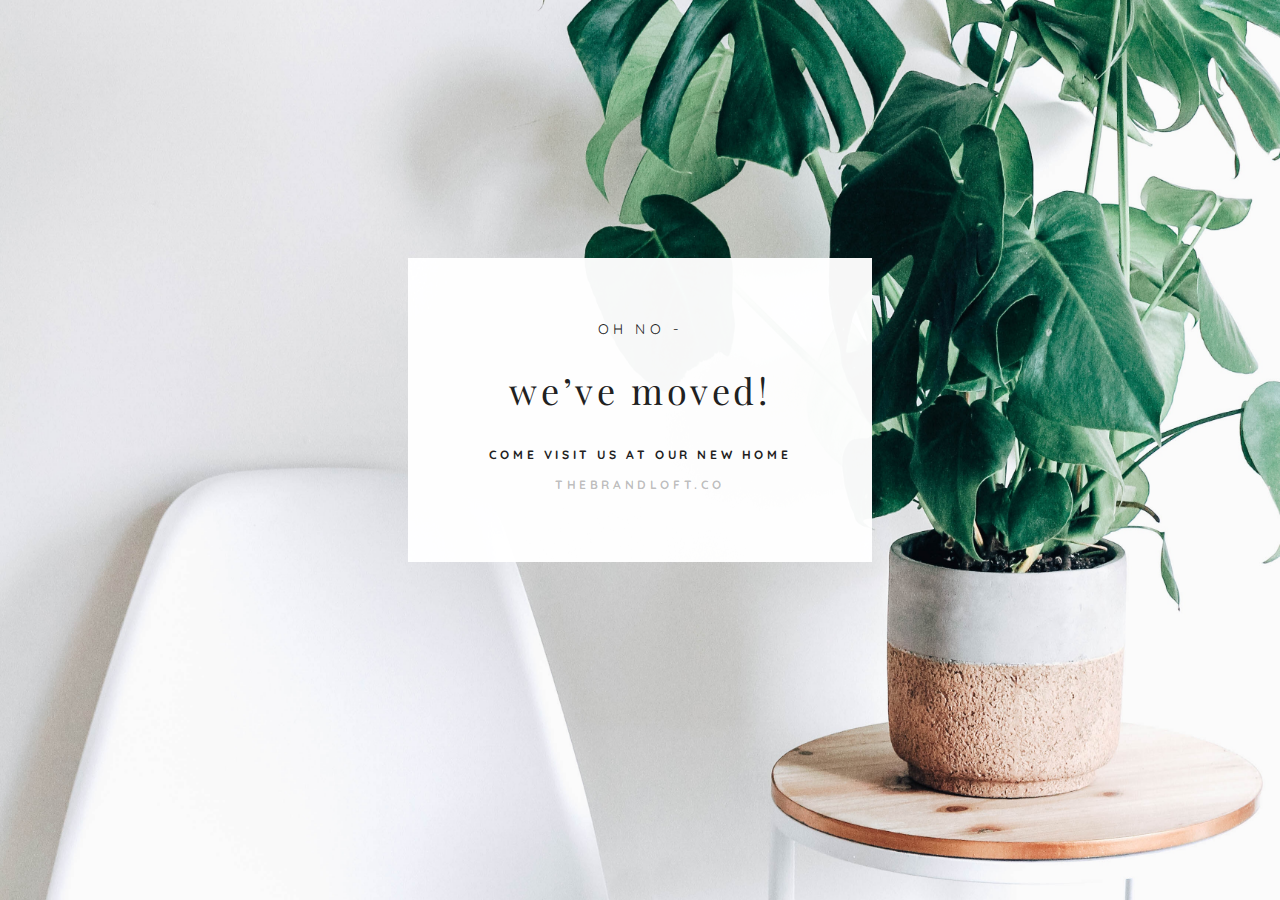
==== portfolio/index.html @ 51843d02 "we've moved" ====
﻿<!DOCTYPE html>
<html>

<head>
    <meta charset="utf-8" />

    <title>Courtney Sciarrillo | The Brand Loft</title>

    <link rel="icon" href="round-logo-blk.png">
    <link rel="stylesheet" href="https://use.fontawesome.com/releases/v5.1.1/css/all.css" integrity="sha384-O8whS3fhG2OnA5Kas0Y9l3cfpmYjapjI0E4theH4iuMD+pLhbf6JI0jIMfYcK3yZ" crossorigin="anonymous">
    <link href="https://fonts.googleapis.com/css?family=Montserrat|Playfair+Display|Quicksand:400,700&display=swap" rel="stylesheet">
    <link href="style.css" rel="stylesheet" />
</head>

<body>
    <div class="container">
        <div class="content-area">
            <div class="text-block">
                <h2>
                    Oh no -
                </h2>

                <h1>
                    We’ve moved!
                </h1>

                <h3>
                    Come visit us at our new home
                    <a id="website" href="https://www.thebrandloft.co" target="_blank">
                        thebrandloft.co
                    </a>
                </h3>
            </div>

            <div class="social-block">
                <a href="https://www.facebook.com/The-Brand-Loft-578267165982944" target="_blank">
                    <i class="fab fa-facebook-f"></i>
                </a>
                <a href="https://www.instagram.com/thebrandloft" target="_blank">
                    <i class="fab fa-instagram"></i>
                </a>
            </div>
        </div>
    </div>
</body>
</html>
---- portfolio/style.css ----
﻿
/*-- Begin Site Styling --*/

html, body {
    height: 100%;
}

body {
    height: 100%;
    margin: 0;
    padding: 0;
    color: #212121;
}

.container {
    height: 100%;
    background-image: url(plant.jpg);
    background-position: center;
    background-repeat: no-repeat;
    background-size: cover;
}

.content-area {
    height: 100%;
    display: flex;
    flex-direction: column;
    justify-content: center;
    align-items: center;
}

.text-block {
    background-color: rgba(255, 255, 255, 0.97);
    padding: 50px;
    text-align: center;
    margin: 10px;
    width: 364px;
}

h1 {
    font-size: 36px;
    font-family: 'Playfair Display', 'Times New Roman', Times, serif;
    font-weight: 400;
    text-transform: lowercase;
    letter-spacing: .1em;
    line-height: 1.45em;
}

h2 {
    font-size: 14px;
    font-family: 'Quicksand', Arial, Helvetica, sans-serif;
    font-weight: 400;
    text-transform: uppercase;
    letter-spacing: .3em;
    line-height: 1.45em;
}

h3 {
    font-size: 12px;
    font-family: 'Quicksand', Arial, Helvetica, sans-serif;
    font-weight: 700;
    text-transform: uppercase;
    letter-spacing: .3em;
    line-height: 2.5em;
}


a {
    color: rgba(33, 33, 33, 1.0);
    text-decoration: none;
}

    a:hover, a:visited, a:active, a:focus {
        color: rgba(33, 33, 33, 0.3);
        text-decoration: none;
    }

.text-block a {
    color: rgba(33, 33, 33, 0.3);
    text-decoration: none;
}

    .text-block a:hover, .text-block a:visited, .text-block a:active, .text-block a:focus {
        color: rgba(33, 33, 33, 1.0);
        text-decoration: none;
    }

.social-block {
    padding: 17px;
    text-align: center;
    display: inline-flex;
    align-content: center;
    margin: 10px;
}

i {
    padding: 9px;
}

.fa-facebook-f {
    font-size: 18px;
}

.fa-instagram {
    font-size: 22px;
}

/*-- End Site Styling --*/
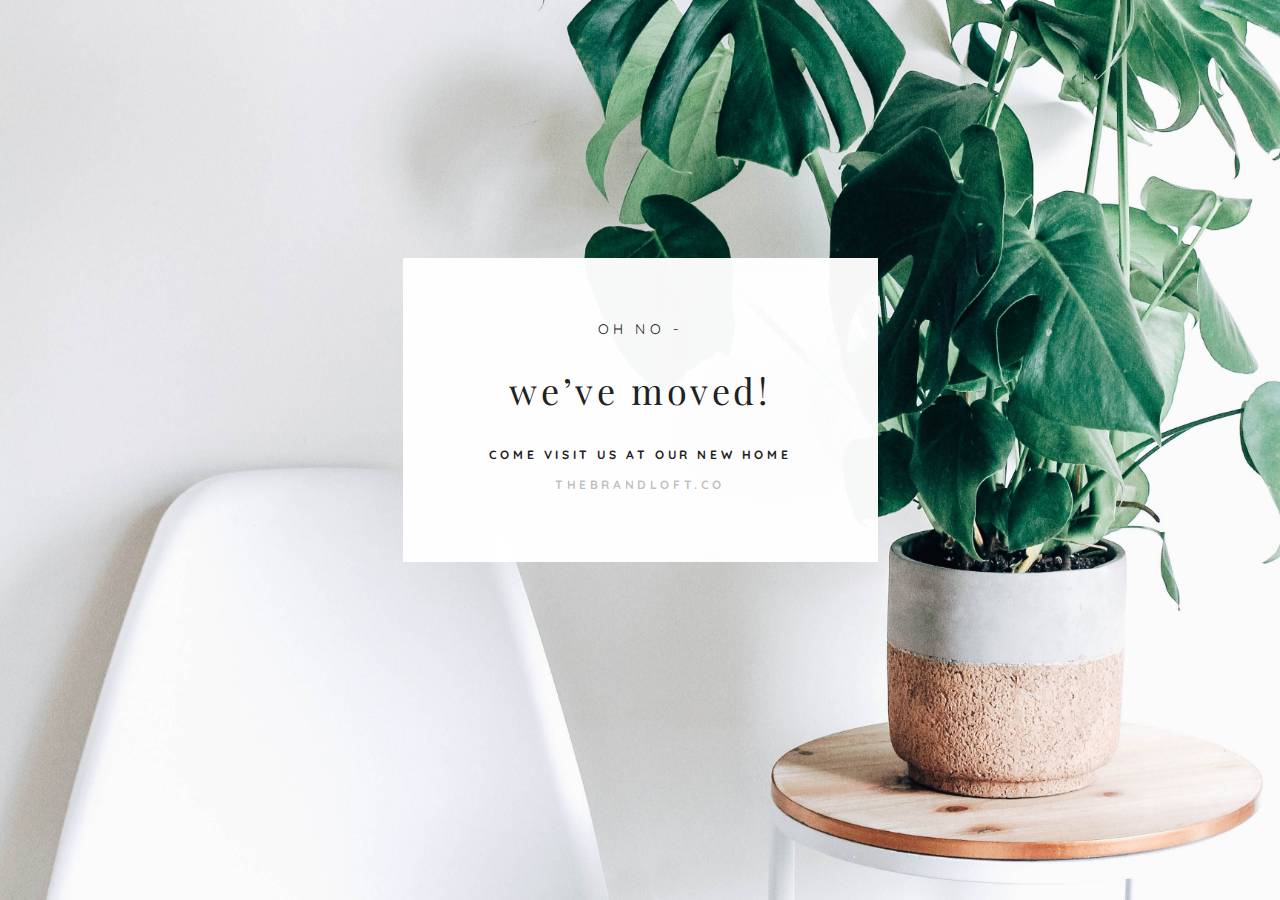
==== commit 16e4ec84: "mobile responsive" ====
--- a/portfolio/index.html
+++ b/portfolio/index.html
@@ -2,7 +2,8 @@
 <html>
 
 <head>
-    <meta charset="utf-8" />
+    <meta name="viewport" content="width=device-width, initial-scale=1.0" />
+    <meta charset="UTF-8" />
 
     <title>Courtney Sciarrillo | The Brand Loft</title>
 
--- a/portfolio/style.css
+++ b/portfolio/style.css
@@ -1,14 +1,10 @@
-﻿
-/*-- Begin Site Styling --*/
-
-html, body {
+﻿html, body {
     height: 100%;
 }
 
 body {
     height: 100%;
     margin: 0;
-    padding: 0;
     color: #212121;
 }
 
@@ -18,6 +14,7 @@
     background-position: center;
     background-repeat: no-repeat;
     background-size: cover;
+    padding: 0px 15px;
 }
 
 .content-area {
@@ -33,7 +30,7 @@
     padding: 50px;
     text-align: center;
     margin: 10px;
-    width: 364px;
+    width: 77.7778%;
 }
 
 h1 {
@@ -104,4 +101,43 @@
     font-size: 22px;
 }
 
-/*-- End Site Styling --*/+
+@media only screen and (max-width: 600px) {
+    /* Extra small devices (phones, 600px and down) */
+
+    .text-block {
+        width: 70%;
+    }
+}
+
+@media only screen and (min-width: 600px) {
+    /* Small devices (portrait tablets and large phones, 600px and up) */
+
+    .text-block {
+        width: 60%;
+    }
+}
+
+@media only screen and (min-width: 768px) {
+    /* Medium devices (landscape tablets, 768px and up) */
+
+    .text-block {
+        width: 50%;
+    }
+}
+
+@media only screen and (min-width: 992px) {
+    /* Large devices (laptops/desktops, 992px and up) */
+
+    .text-block {
+        width: 40%;
+    }
+}
+
+@media only screen and (min-width: 1200px) {
+    /* Extra large devices (large laptops and desktops, 1200px and up) */
+
+    .text-block {
+        width: 30%;
+    }
+}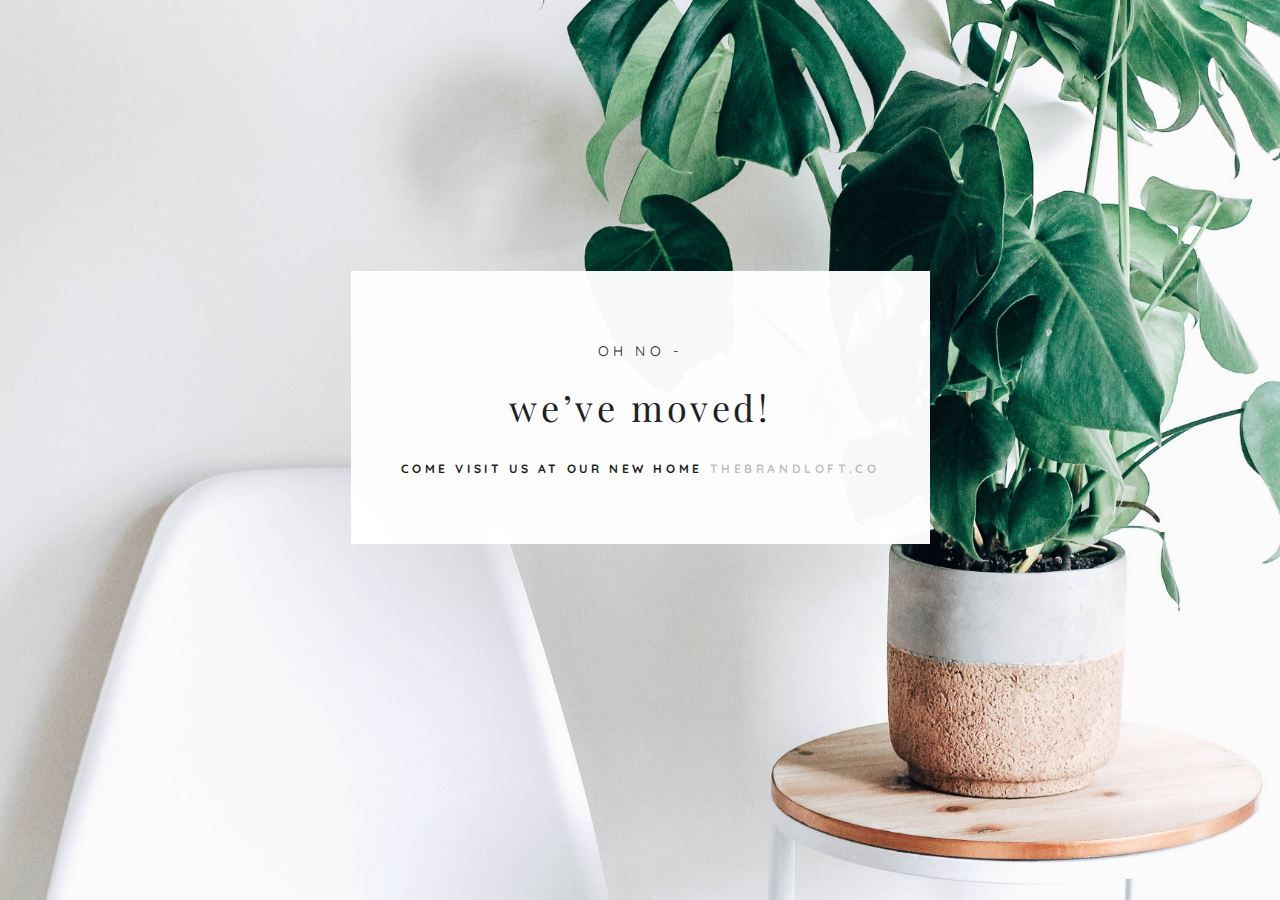
==== commit 84f14614: "bootstrap" ====
--- a/portfolio/index.html
+++ b/portfolio/index.html
@@ -8,39 +8,53 @@
     <title>Courtney Sciarrillo | The Brand Loft</title>
 
     <link rel="icon" href="round-logo-blk.png">
+    <link href="https://fonts.googleapis.com/css?family=Montserrat|Playfair+Display|Quicksand:400,700&display=swap" rel="stylesheet">
+
+    <script src="https://ajax.googleapis.com/ajax/libs/jquery/3.3.1/jquery.min.js"></script>
+    <script src="https://maxcdn.bootstrapcdn.com/bootstrap/3.4.0/js/bootstrap.min.js"></script>
+
     <link rel="stylesheet" href="https://use.fontawesome.com/releases/v5.1.1/css/all.css" integrity="sha384-O8whS3fhG2OnA5Kas0Y9l3cfpmYjapjI0E4theH4iuMD+pLhbf6JI0jIMfYcK3yZ" crossorigin="anonymous">
-    <link href="https://fonts.googleapis.com/css?family=Montserrat|Playfair+Display|Quicksand:400,700&display=swap" rel="stylesheet">
-    <link href="style.css" rel="stylesheet" />
+    <link rel="stylesheet" href="https://maxcdn.bootstrapcdn.com/bootstrap/3.4.0/css/bootstrap.min.css" />
+    <link rel="stylesheet" href="style.css" />
 </head>
 
 <body>
     <div class="container">
-        <div class="content-area">
-            <div class="text-block">
-                <h2>
-                    Oh no -
-                </h2>
-
-                <h1>
-                    We’ve moved!
-                </h1>
-
-                <h3>
-                    Come visit us at our new home
-                    <a id="website" href="https://www.thebrandloft.co" target="_blank">
-                        thebrandloft.co
-                    </a>
-                </h3>
+        <div class="row">
+            <div class="col-sm-2">
             </div>
 
-            <div class="social-block">
-                <a href="https://www.facebook.com/The-Brand-Loft-578267165982944" target="_blank">
-                    <i class="fab fa-facebook-f"></i>
-                </a>
-                <a href="https://www.instagram.com/thebrandloft" target="_blank">
-                    <i class="fab fa-instagram"></i>
-                </a>
+            <div class="col-sm-8 content-area">
+                <div class="text-block">
+                    <h2>
+                        Oh no -
+                    </h2>
+
+                    <h1>
+                        We’ve moved!
+                    </h1>
+
+                    <h3>
+                        Come visit us at our new home
+                        <a id="website" href="https://www.thebrandloft.co" target="_blank">
+                            thebrandloft.co
+                        </a>
+                    </h3>
+                </div>
+
+                <div class="social-block">
+                    <a href="https://www.facebook.com/The-Brand-Loft-578267165982944" target="_blank">
+                        <i class="fab fa-facebook-f"></i>
+                    </a>
+                    <a href="https://www.instagram.com/thebrandloft" target="_blank">
+                        <i class="fab fa-instagram"></i>
+                    </a>
+                </div>
             </div>
+
+            <div class="col-sm-2">
+            </div>
+
         </div>
     </div>
 </body>
--- a/portfolio/style.css
+++ b/portfolio/style.css
@@ -6,15 +6,18 @@
     height: 100%;
     margin: 0;
     color: #212121;
+    background-image: url(plant.jpg);
+    background-position: center;
+    background-repeat: no-repeat;
+    background-size: cover;
 }
 
 .container {
     height: 100%;
-    background-image: url(plant.jpg);
-    background-position: center;
-    background-repeat: no-repeat;
-    background-size: cover;
-    padding: 0px 15px;
+}
+
+.row {
+    height: 100%;
 }
 
 .content-area {
@@ -30,7 +33,7 @@
     padding: 50px;
     text-align: center;
     margin: 10px;
-    width: 77.7778%;
+    /*width: 77.7778%;*/
 }
 
 h1 {
@@ -102,8 +105,8 @@
 }
 
 
-@media only screen and (max-width: 600px) {
-    /* Extra small devices (phones, 600px and down) */
+/*@media only screen and (max-width: 600px) {
+     Extra small devices (phones, 600px and down) 
 
     .text-block {
         width: 70%;
@@ -111,7 +114,7 @@
 }
 
 @media only screen and (min-width: 600px) {
-    /* Small devices (portrait tablets and large phones, 600px and up) */
+     Small devices (portrait tablets and large phones, 600px and up) 
 
     .text-block {
         width: 60%;
@@ -119,7 +122,7 @@
 }
 
 @media only screen and (min-width: 768px) {
-    /* Medium devices (landscape tablets, 768px and up) */
+     Medium devices (landscape tablets, 768px and up) 
 
     .text-block {
         width: 50%;
@@ -127,7 +130,7 @@
 }
 
 @media only screen and (min-width: 992px) {
-    /* Large devices (laptops/desktops, 992px and up) */
+     Large devices (laptops/desktops, 992px and up) 
 
     .text-block {
         width: 40%;
@@ -135,9 +138,9 @@
 }
 
 @media only screen and (min-width: 1200px) {
-    /* Extra large devices (large laptops and desktops, 1200px and up) */
+     Extra large devices (large laptops and desktops, 1200px and up) 
 
     .text-block {
         width: 30%;
     }
-}+}*/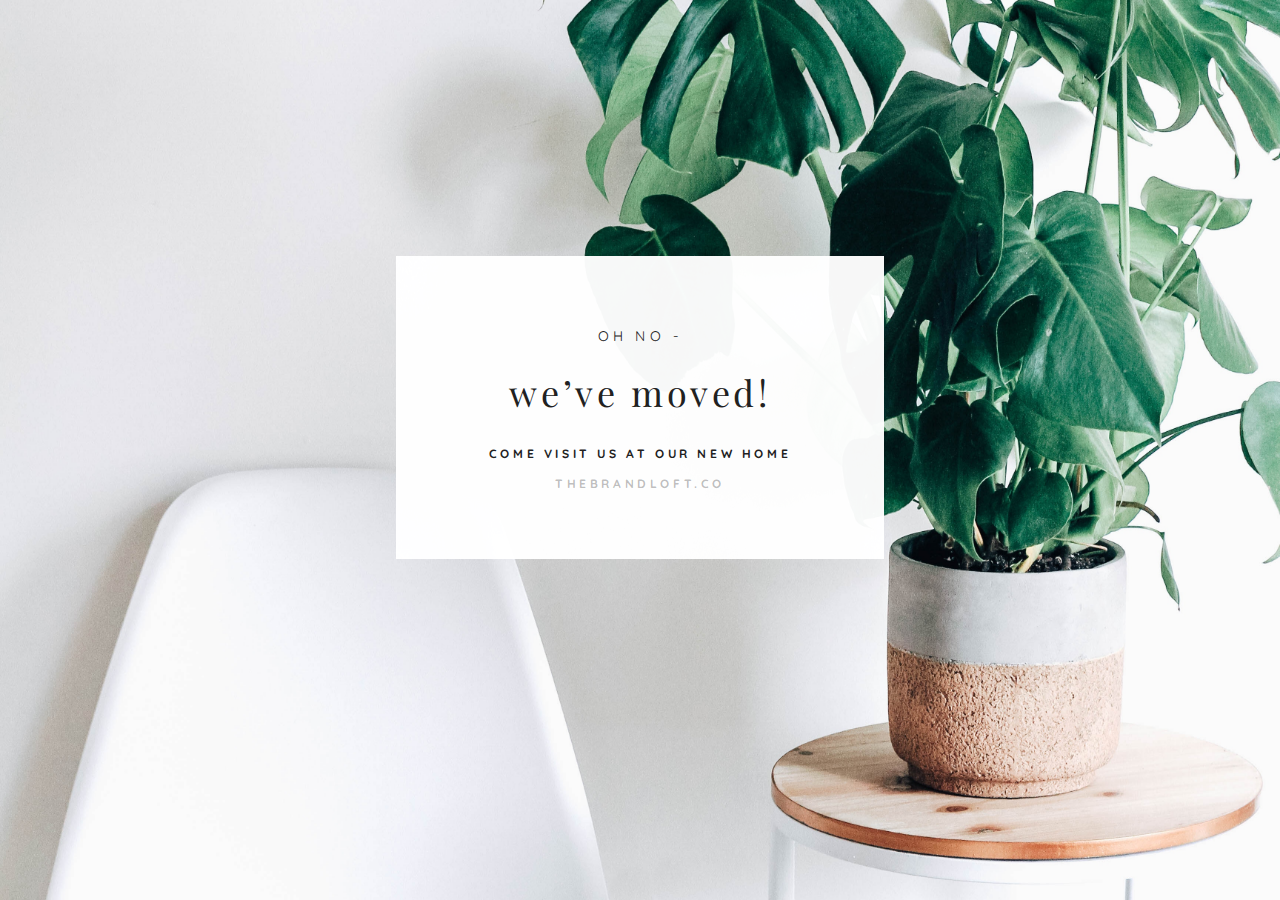
==== commit 83f47590: "final commit" ====
--- a/portfolio/index.html
+++ b/portfolio/index.html
@@ -21,39 +21,33 @@
 <body>
     <div class="container">
         <div class="row">
-            <div class="col-sm-2">
-            </div>
+            <!--<div class="col-sm-1">
+            </div>-->
 
-            <div class="col-sm-8 content-area">
+            <div class="col-sm-12 content-area">
                 <div class="text-block">
-                    <h2>
-                        Oh no -
+                    <h2>Oh no -
                     </h2>
 
-                    <h1>
-                        We’ve moved!
+                    <h1>We’ve moved!
                     </h1>
 
-                    <h3>
-                        Come visit us at our new home
-                        <a id="website" href="https://www.thebrandloft.co" target="_blank">
-                            thebrandloft.co
+                    <h3>Come visit us at our new home
+                        <a id="website" href="https://www.thebrandloft.co" target="_blank">thebrandloft.co
                         </a>
                     </h3>
                 </div>
 
                 <div class="social-block">
-                    <a href="https://www.facebook.com/The-Brand-Loft-578267165982944" target="_blank">
-                        <i class="fab fa-facebook-f"></i>
+                    <a href="https://www.facebook.com/The-Brand-Loft-578267165982944" target="_blank"><i class="fab fa-facebook-f"></i>
                     </a>
-                    <a href="https://www.instagram.com/thebrandloft" target="_blank">
-                        <i class="fab fa-instagram"></i>
+                    <a href="https://www.instagram.com/thebrandloft" target="_blank"><i class="fab fa-instagram"></i>
                     </a>
                 </div>
             </div>
 
-            <div class="col-sm-2">
-            </div>
+            <!--<div class="col-sm-1">
+            </div>-->
 
         </div>
     </div>
--- a/portfolio/style.css
+++ b/portfolio/style.css
@@ -4,7 +4,7 @@
 
 body {
     height: 100%;
-    margin: 0;
+    margin: 0 !important;
     color: #212121;
     background-image: url(plant.jpg);
     background-position: center;
@@ -14,10 +14,13 @@
 
 .container {
     height: 100%;
+    width: 100% !important;
+    margin: 0 !important;
 }
 
 .row {
     height: 100%;
+    margin: 0 !important;
 }
 
 .content-area {
@@ -33,7 +36,7 @@
     padding: 50px;
     text-align: center;
     margin: 10px;
-    /*width: 77.7778%;*/
+    width: 100%;
 }
 
 h1 {
@@ -105,42 +108,43 @@
 }
 
 
-/*@media only screen and (max-width: 600px) {
-     Extra small devices (phones, 600px and down) 
+
+@media only screen and (max-width: 600px) {
+     /*Extra small devices (phones, 600px and down)*/ 
+
+    .text-block {
+        width: 100%;
+    }
+}
+
+@media only screen and (min-width: 600px) {
+     /*Small devices (portrait tablets and large phones, 600px and up)*/ 
 
     .text-block {
         width: 70%;
     }
 }
 
-@media only screen and (min-width: 600px) {
-     Small devices (portrait tablets and large phones, 600px and up) 
+@media only screen and (min-width: 768px) {
+     /*Medium devices (landscape tablets, 768px and up)*/ 
 
     .text-block {
         width: 60%;
     }
 }
 
-@media only screen and (min-width: 768px) {
-     Medium devices (landscape tablets, 768px and up) 
+@media only screen and (min-width: 992px) {
+     /*Large devices (laptops/desktops, 992px and up)*/ 
 
     .text-block {
         width: 50%;
     }
 }
 
-@media only screen and (min-width: 992px) {
-     Large devices (laptops/desktops, 992px and up) 
+@media only screen and (min-width: 1200px) {
+     /*Extra large devices (large laptops and desktops, 1200px and up)*/ 
 
     .text-block {
         width: 40%;
     }
-}
-
-@media only screen and (min-width: 1200px) {
-     Extra large devices (large laptops and desktops, 1200px and up) 
-
-    .text-block {
-        width: 30%;
-    }
-}*/+}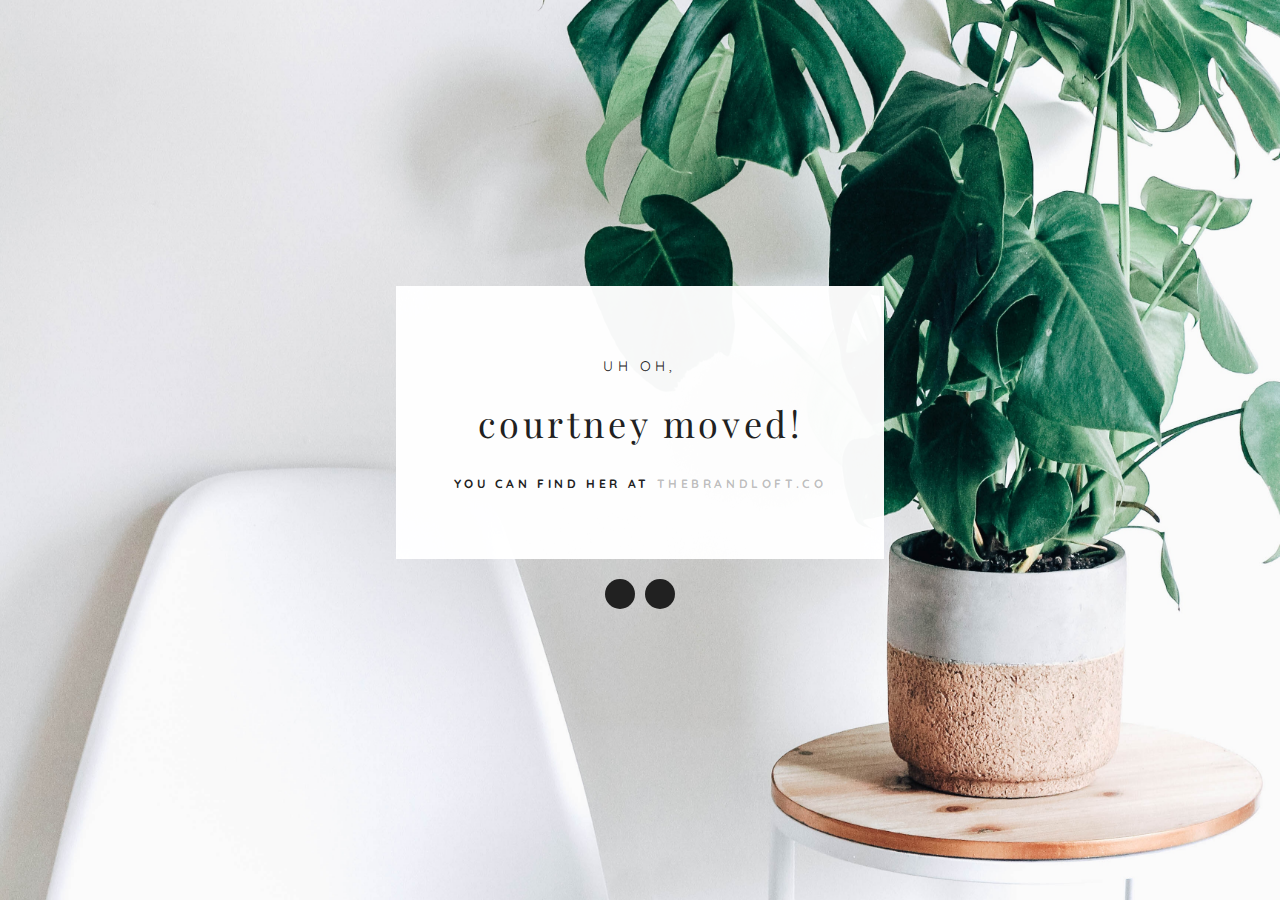
==== commit cdfb85b0: "updates" ====
--- a/portfolio/index.html
+++ b/portfolio/index.html
@@ -26,13 +26,13 @@
 
             <div class="col-sm-12 content-area">
                 <div class="text-block">
-                    <h2>Oh no -
+                    <h2>Uh oh,
                     </h2>
 
-                    <h1>We’ve moved!
+                    <h1>Courtney moved!
                     </h1>
 
-                    <h3>Come visit us at our new home
+                    <h3>You can find her at
                         <a id="website" href="https://www.thebrandloft.co" target="_blank">thebrandloft.co
                         </a>
                     </h3>
--- a/portfolio/style.css
+++ b/portfolio/style.css
@@ -88,32 +88,35 @@
     }
 
 .social-block {
-    padding: 17px;
+    padding: 5px;
     text-align: center;
-    display: inline-flex;
-    align-content: center;
-    margin: 10px;
+    margin: 5px;
 }
 
-i {
-    padding: 9px;
+.social-block [class*="fab fa-"] {
+    background-color: #212121;
+    border-radius: 30px;
+    color: #fff;
+    display: inline-block;
+    height: 30px;
+    line-height: 30px;
+    margin: auto 3px;
+    width: 30px;
+    font-size: 16px;
+    text-align: center;
 }
 
-.fa-facebook-f {
-    font-size: 18px;
-}
-
-.fa-instagram {
-    font-size: 22px;
-}
-
-
+    .social-block [class*="fab fa-"]:hover {
+        background-color: #fff;
+        color: #212121;
+    }
 
 @media only screen and (max-width: 600px) {
      /*Extra small devices (phones, 600px and down)*/ 
 
     .text-block {
         width: 100%;
+        padding: 25px !important;
     }
 }
 
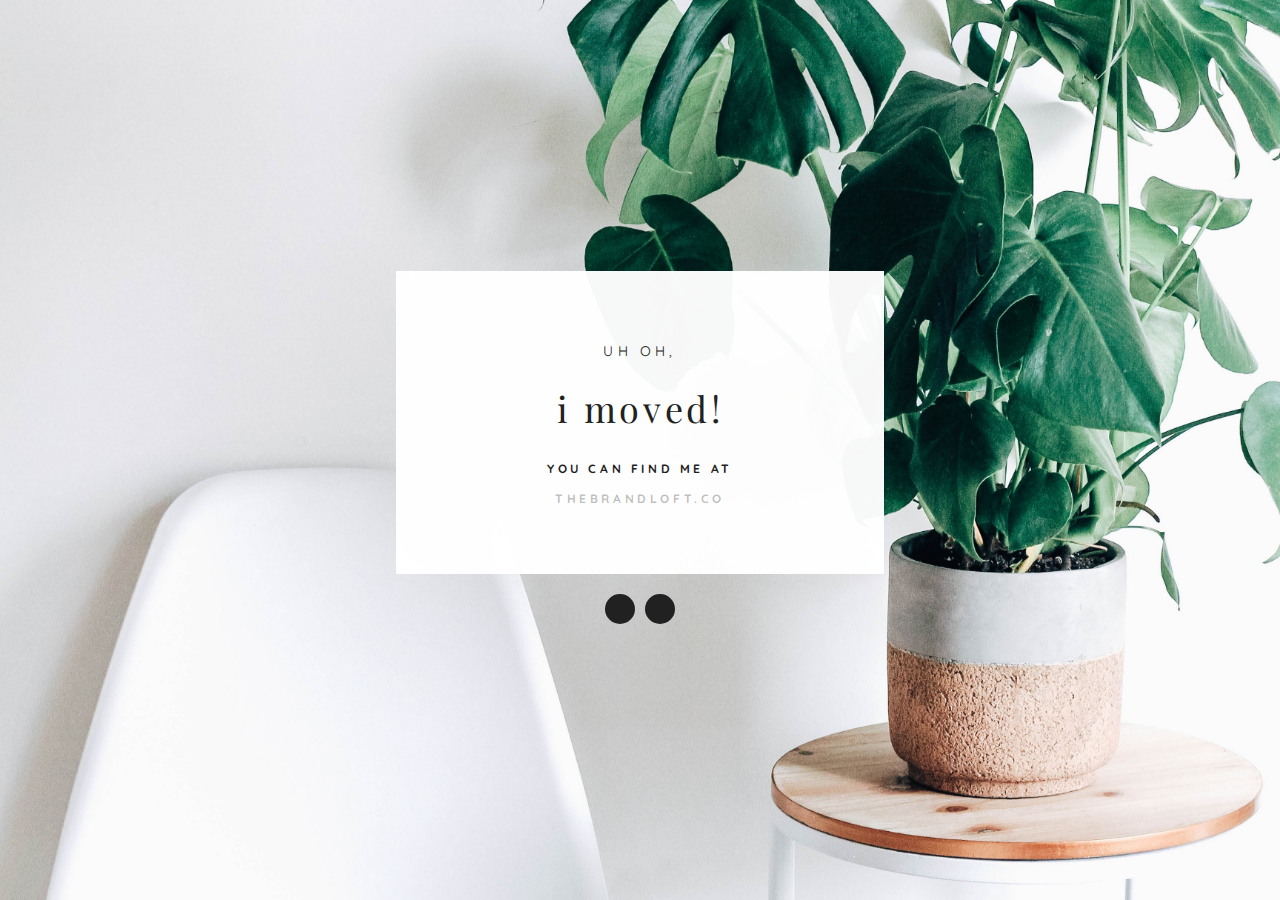
==== commit 3e845ba1: "resized facebook icon" ====
--- a/portfolio/index.html
+++ b/portfolio/index.html
@@ -21,18 +21,15 @@
 <body>
     <div class="container">
         <div class="row">
-            <!--<div class="col-sm-1">
-            </div>-->
-
             <div class="col-sm-12 content-area">
                 <div class="text-block">
                     <h2>Uh oh,
                     </h2>
 
-                    <h1>Courtney moved!
+                    <h1>I moved!
                     </h1>
 
-                    <h3>You can find her at
+                    <h3>You can find me at<br />
                         <a id="website" href="https://www.thebrandloft.co" target="_blank">thebrandloft.co
                         </a>
                     </h3>
@@ -45,10 +42,6 @@
                     </a>
                 </div>
             </div>
-
-            <!--<div class="col-sm-1">
-            </div>-->
-
         </div>
     </div>
 </body>
--- a/portfolio/style.css
+++ b/portfolio/style.css
@@ -102,13 +102,20 @@
     line-height: 30px;
     margin: auto 3px;
     width: 30px;
-    font-size: 16px;
     text-align: center;
 }
 
     .social-block [class*="fab fa-"]:hover {
         background-color: #fff;
         color: #212121;
+    }
+
+    .fa-facebook {
+        font-size: 14px;
+    }
+
+    .fa-instagram {
+        font-size: 16px;
     }
 
 @media only screen and (max-width: 600px) {
